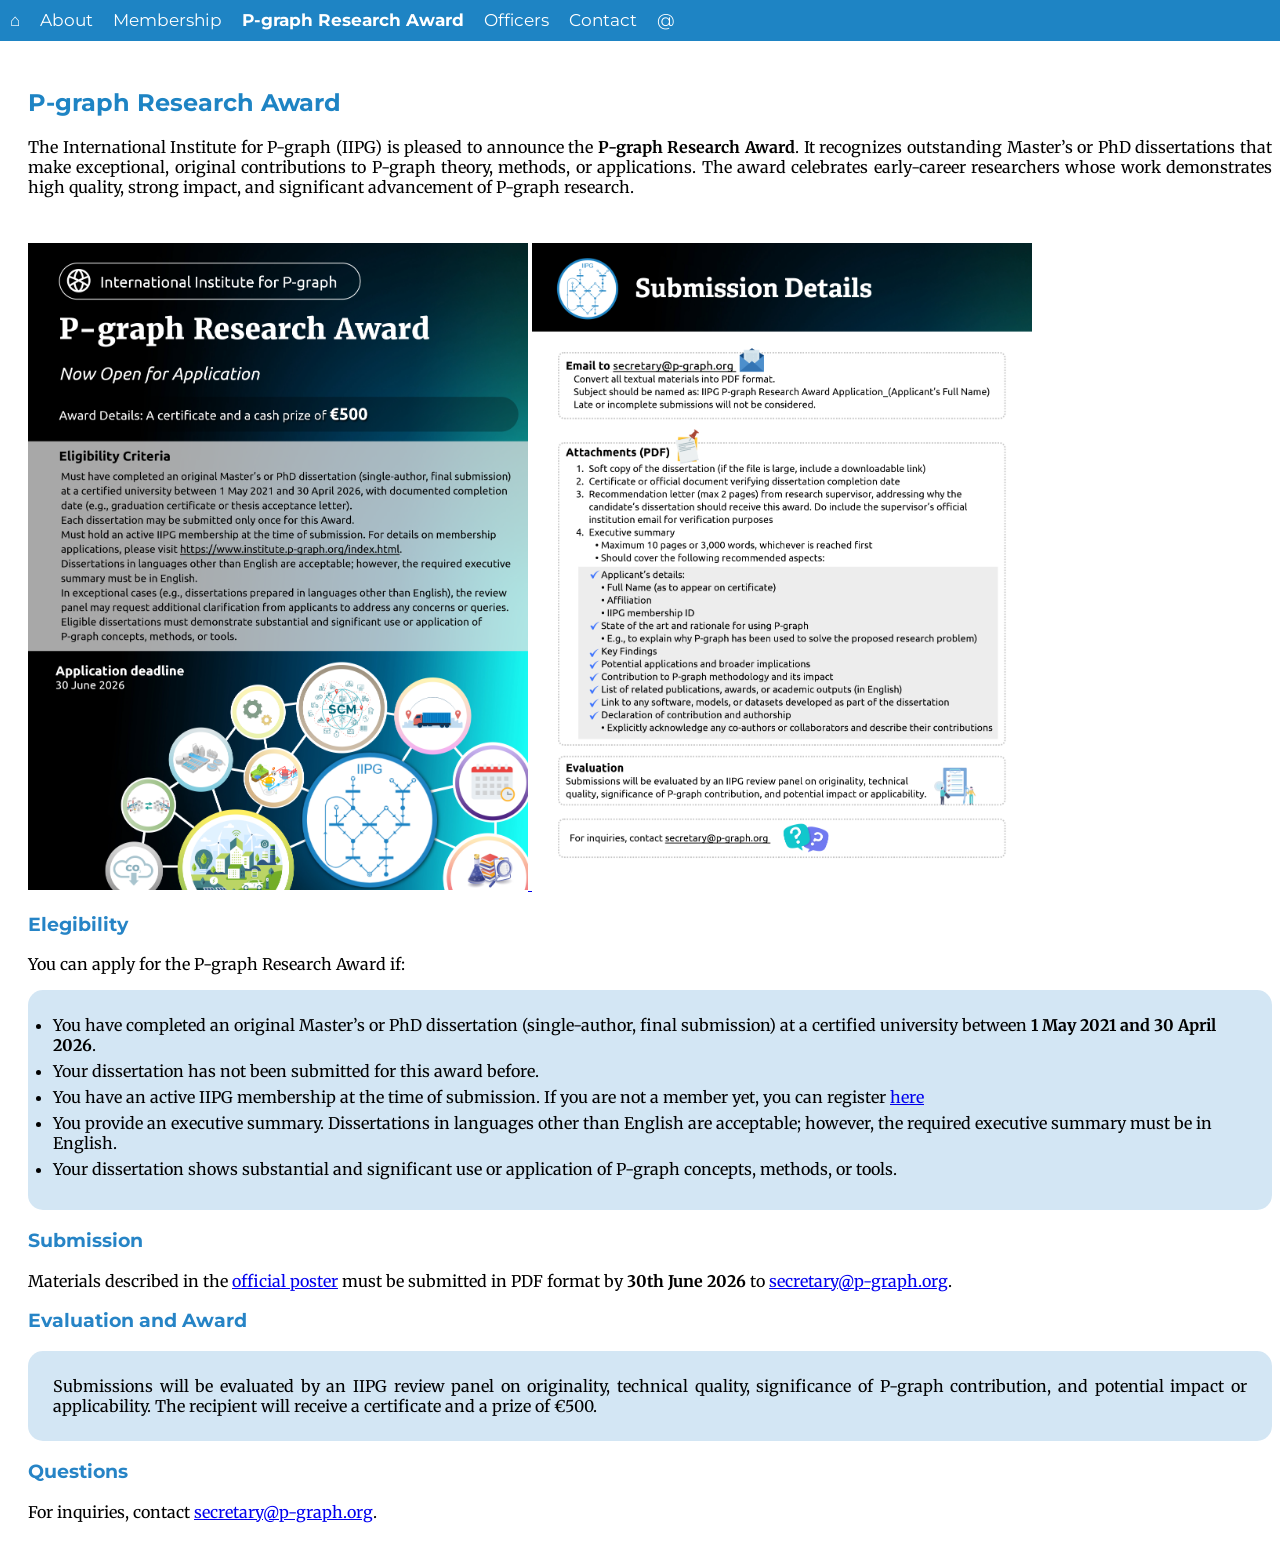
==== award.html @ c5a42466 "16042026_1051" ====
<!DOCTYPE html PUBLIC "-//W3C//DTD XHTML 1.0 Strict//EN" "http://www.w3.org/TR/xhtml1/DTD/xhtml1-strict.dtd">

<html xmlns="http://www.w3.org/1999/xhtml" lang="en" xml:lang="en"><head>

	<meta http-equiv="content-type" content="text/html; charset=UTF-8">
	<meta name="keywords" content="p-graph, process synthesis, process design, P-graph research award">
	<meta http-equiv="Cache-Control" content="public, max-age=3600">
	<meta name="viewport" content="width=device-width, initial-scale=1.0">
	<link rel="stylesheet" type="text/css" href="common.css">
	<title>International Institute for P-graph Research: P-graph Research Award</title>
	<link href="https://fonts.googleapis.com/css?family=Merriweather" rel="stylesheet">
	<link href="https://fonts.googleapis.com/css?family=Montserrat"   rel="stylesheet">
	</head>

	<body onload="load()">

		<div class="navbar">
		  <a href="index.html">&#8962;</a>
		  <a href="index.html">About</a>
		  <a href="membership.html" </a>Membership </a>
		  <a href="index.html" class="selected">P-graph Research Award</a>
		  <a href="officers.html">Officers</a>
		  <a href="contact.html">Contact</a>
		  <a href="contact.html">@</a>
		</div>

		<div class="main">
			<div class="separator" id="bemutatozas">

			</div>
			<h2>P-graph Research Award</h2>
			<p>
			  The International Institute for P‑graph (IIPG) is pleased to announce the <strong>P‑graph Research Award</strong>. It recognizes outstanding Master’s or PhD dissertations that make exceptional, original contributions to P‑graph theory, methods, or applications. The award celebrates early‑career researchers whose work demonstrates high quality, strong impact, and significant advancement of P‑graph research.</p>
			<div>
			<a href="IIPG P-graph Research award page 1.png" target="_blank">
				<img src="IIPG P-graph Research award page 1.png" width="500">
			</a>
			<a href="IIPG P-graph Research award page 2.png" target="_blank">
				<img src="IIPG P-graph Research award page 2.png" width="500">
			</a>
			</div>
			
			
			
			
			
			<h3 style="color:rgb(38,132,198); ">Elegibility</h3>
			<p>You can apply for the P-graph Research Award if: </p>
			<ul style="border-radius:15px;padding:25px; background-color:rgba(38,132,198,0.2)" >
			<li style="margin-bottom:6px;">You have completed an original Master’s or PhD dissertation (single‑author, final submission) at a certified university between <strong>1 May 2021 and 30 April 2026</strong>.</li>
			<li style="margin-bottom:6px;">Your dissertation has not been submitted for this award before.</li>
			<li style="margin-bottom:6px;">You have an active IIPG membership at the time of submission. If you are not a member yet, you can register <a href="https://www.ddc-form.p-graph.org">here</a></li>
			<li style="margin-bottom:6px;">You provide an executive summary. Dissertations in languages other than English are acceptable; however, the required executive summary must be in English. 
			<li style="margin-bottom:6px;">Your dissertation shows substantial and significant use or application of P‑graph concepts, methods, or tools.</li>
			</ul>
			
			<h3 style="color:rgb(38,132,198);" >Submission </h3>
			<p>
			Materials described in the <a href="IIPG P-graph Research award page 2.png" target="_blank">official poster</a> must be submitted in PDF format by <b>30th June 2026</b> to <a href="mailto:secretary@p-graph">secretary@p-graph.org</a>.
			</p>
			<!--
			Convert all textual materials into PDF format. Late or incomplete submissions will not be considered.
			The email subject should be named as: <i>IIPG P-graph Research Award Application_(Applicant’s Full Name)</i>.
			</p>
			<h4><strong>Attachments (PDF)</strong></h4>
			<ul style="margin:0; padding-left:20px;background-color:rgba(38,132,198,0.2);
					border-radius:15px;padding:25px;position:relative;">
			  <li style="margin-bottom:10px;">
				Soft copy of the dissertation (if the file is large, include a downloadable link)
			  </li>

			  <li style="margin-bottom:10px;">
				Certificate or official document verifying dissertation completion date
			  </li>

			  <li style="margin-bottom:10px;">
				Recommendation letter (max 2 pages) from research supervisor, addressing why the candidate’s dissertation should receive this award. Do include supervisor’s official institution email for verification
			  </li>

			  <li style="margin-bottom:10px;">
				Executive summary (maximum 10 pages or 3,000 words, whichever is reached first) — the summary should cover the following recommended aspects:

					<ul style="margin-top:8px; padding-left:20px;">

					  <li style="margin-bottom:6px;">
						Applicant’s details:
						<ul style="margin-top:6px; padding-left:20px;">
						  <li>Full Name (as to appear on certificate)</li>
						  <li>Affiliation</li>
						  <li>IIPG membership ID</li>
						</ul>
					  </li>

					  <li style="margin-bottom:6px;">
						State of the art and rationale for using P-graph (e.g., to explain why P-graph has been used to solve the proposed research problem)
					  </li>

					  <li style="margin-bottom:6px;">
						Key Findings
					  </li>

					  <li style="margin-bottom:6px;">
						Potential applications and broader implications
					  </li>

					  <li style="margin-bottom:6px;">
						Contribution to P-graph methodology and its impact
					  </li>

					  <li style="margin-bottom:6px;">
						List of related publications, awards, or academic outputs (in English)
					  </li>

					  <li style="margin-bottom:6px;">
						Link to any software, models, or datasets developed as part of the dissertation
					  </li>

					  <li style="margin-bottom:6px;">
						Declaration of contribution and authorship: explicitly acknowledge any co-authors or collaborators and describe their contributions
					  </li>
					</ul>
				</li>
			</ul>
			-->
			<h3 style="color:rgb(38,132,198);">Evaluation and Award</h3>
			<p style="margin:0; padding-left:20px;background-color:rgba(38,132,198,0.2);
					border-radius:15px;padding:25px;" >
				Submissions will be evaluated by an IIPG review panel on originality, technical quality, significance of P‑graph contribution, and potential impact or applicability. The recipient will receive a certificate and a prize of €500.
			</p>
			
			<h3 style="color:rgb(38,132,198);">Questions </h3>
			
			<p>
			For inquiries, contact <a href="mailto:secretary@p-graph">secretary@p-graph.org</a>.
			</p>


		
		

		
		</div>

	</body>

</html>
---- common.css ----
/* overall */
body {
	background-color: white;
	font-family: Montserrat, Helvetica Neue, sans-serif;
	padding: 10px;
}

.main {
	width: 100%;
	max-width: 1320px;
	margin: auto;
	background-color: white;
	padding: 10px;
}

.center {
  display: block;
  margin-left: auto;
  margin-right: auto;
  width: 50%;
}

p{
	font-family: Merriweather, Georgia, serif;
	text-align: justify;
}
p.left{
	text-align: left;
}
li{
	font-family: Merriweather, Georgia, serif;
}

.separator{
	padding:20px;
	text-align: center;
	color: #b69d74;
}

.navbar {
  overflow: hidden;
  background-color: #1e84c4;
  position: fixed;
  top: 0px;
  left: 0px;
  width: 100%;
}

h1{
	color: #1e84c4;
	text-shadow: 1px 1px black;
	text-align: center;
}

h2{
	color: #1e84c4;
}

img{
	padding-top: 30px;
	width: 50%;
	max-width: 500px;
}

.navbar a {
  float: left;
  display: block;
  color: white;;
  text-align: center;
  padding: 10px 10px;
  text-decoration: none;
  font-size: 17px;
}

.navbar a.selected {
	font-weight: bold;
}

.navbar a:hover {
  background: #81b9de;
  color: black;
}
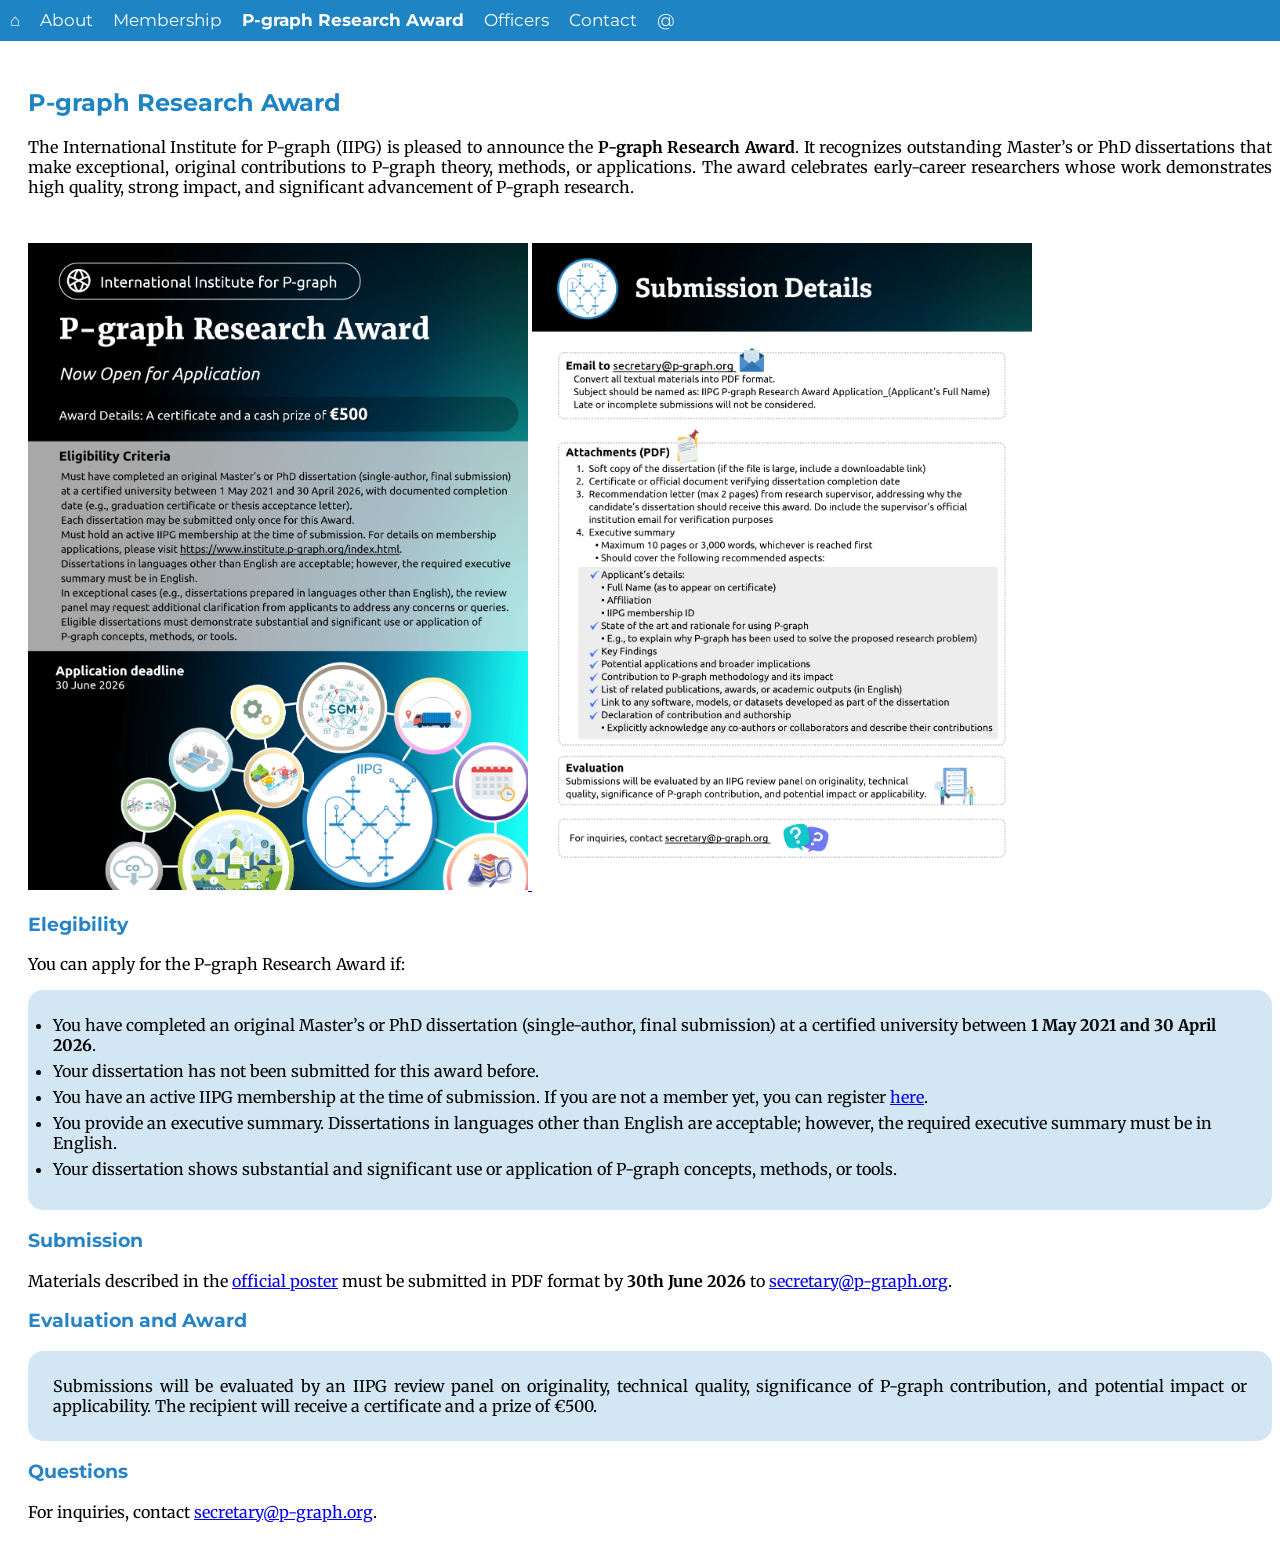
==== commit 9e05ccb9: "Test P-graph award V3" ====
--- a/award.html
+++ b/award.html
@@ -18,8 +18,8 @@
 		<div class="navbar">
 		  <a href="index.html">&#8962;</a>
 		  <a href="index.html">About</a>
-		  <a href="membership.html" </a>Membership </a>
-		  <a href="index.html" class="selected">P-graph Research Award</a>
+		  <a href="membership.html">Membership </a>
+		  <a href="award.html" class="selected">P-graph Research Award</a>
 		  <a href="officers.html">Officers</a>
 		  <a href="contact.html">Contact</a>
 		  <a href="contact.html">@</a>
@@ -50,7 +50,7 @@
 			<ul style="border-radius:15px;padding:25px; background-color:rgba(38,132,198,0.2)" >
 			<li style="margin-bottom:6px;">You have completed an original Master’s or PhD dissertation (single‑author, final submission) at a certified university between <strong>1 May 2021 and 30 April 2026</strong>.</li>
 			<li style="margin-bottom:6px;">Your dissertation has not been submitted for this award before.</li>
-			<li style="margin-bottom:6px;">You have an active IIPG membership at the time of submission. If you are not a member yet, you can register <a href="https://www.ddc-form.p-graph.org">here</a></li>
+			<li style="margin-bottom:6px;">You have an active IIPG membership at the time of submission. If you are not a member yet, you can register <a href="https://www.ddc-form.p-graph.org">here</a>.</li>
 			<li style="margin-bottom:6px;">You provide an executive summary. Dissertations in languages other than English are acceptable; however, the required executive summary must be in English. 
 			<li style="margin-bottom:6px;">Your dissertation shows substantial and significant use or application of P‑graph concepts, methods, or tools.</li>
 			</ul>
